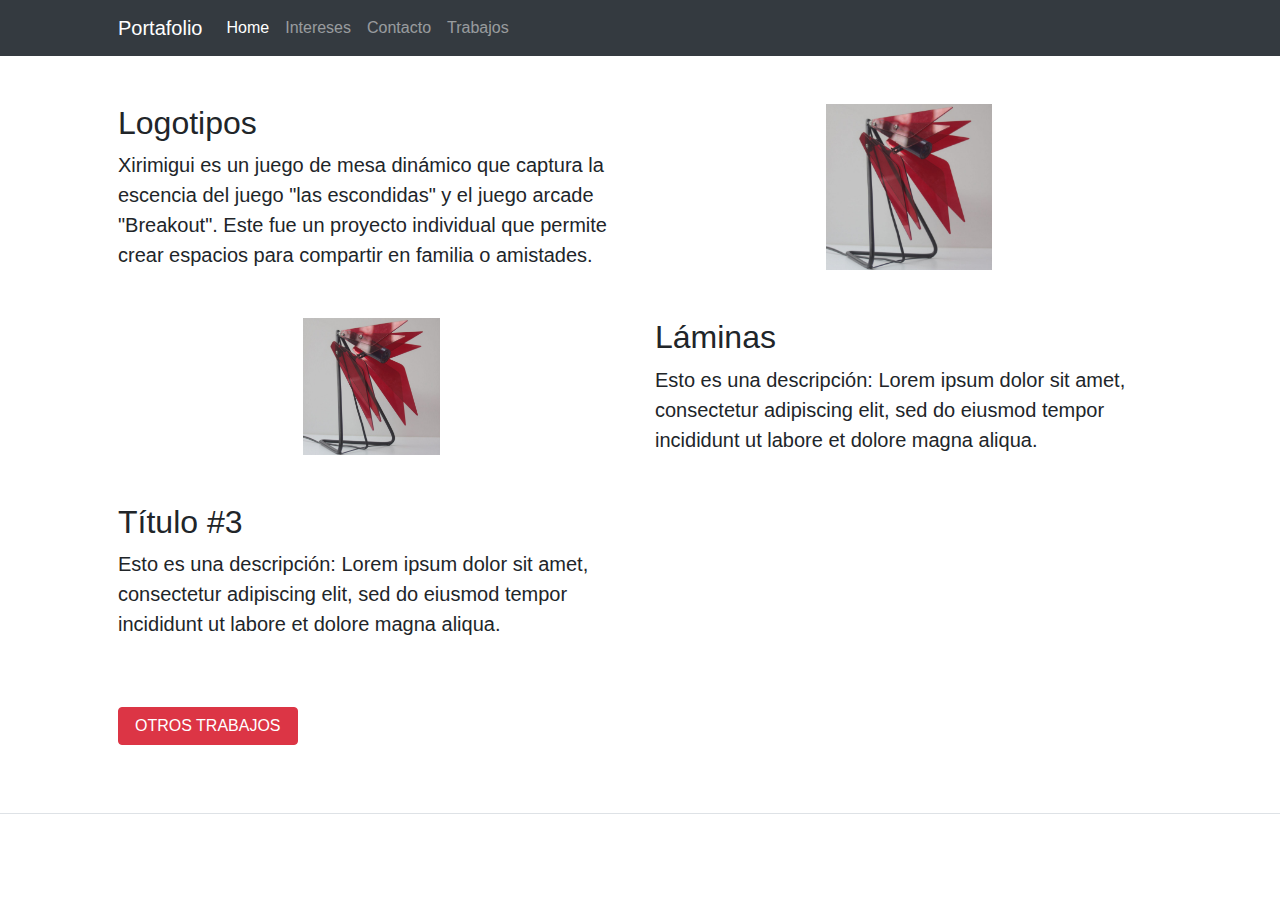
==== paginas/branding.html @ b3a4af9c "Add files via upload" ====
<!DOCTYPE html>
<html lang="en">
    <head>
        <meta charset="utf-8" />
        <meta name="viewport" content="width=device-width, initial-scale=1, shrink-to-fit=no" />
        <meta name="description" content="" />
        <meta name="author" content="" />
        <title>Branding
        </title>
        <!-- Favicon-->
        <link rel="icon" type="image/x-icon" href="assets/favicon.ico" />
        <link rel="stylesheet" href="https://maxcdn.bootstrapcdn.com/bootstrap/4.0.0/css/bootstrap.min.css">
        <!-- Bootstrap icons-->
        <link href="https://cdn.jsdelivr.net/npm/bootstrap-icons@1.4.1/font/bootstrap-icons.css" rel="stylesheet" />
        <link href="https://picsum.photos/">
        <!-- Core theme CSS (includes Bootstrap)-->
        <link href="css/style.css" rel="stylesheet" />
    </head>
    <body>
        <!-- Responsive navbar-->
        <nav class="navbar navbar-expand-lg navbar-dark bg-dark">
            <div class="container px-5">
                <a class="navbar-brand" href="#!">Portafolio</a>
                <button class="navbar-toggler" type="button" data-bs-toggle="collapse" data-bs-target="#navbarSupportedContent" aria-controls="navbarSupportedContent" aria-expanded="false" aria-label="Toggle navigation"><span class="navbar-toggler-icon"></span></button>
                <div class="collapse navbar-collapse" id="navbarSupportedContent">
                    <ul class="navbar-nav ms-auto mb-2 mb-lg-0">
                        <li class="nav-item"><a class="nav-link active" aria-current="page" href="#!">Home</a></li>
                        <li class="nav-item"><a class="nav-link" href="#!">Intereses</a></li>
                        <li class="nav-item"><a class="nav-link" href="#!">Contacto</a></li>
                        <li class="nav-item"><a class="nav-link" href="paginas/trabajos.html">Trabajos</a></li>
                    </ul>
                </div>
            </div>
        </nav>
     <section class="showcase py-5 border-bottom">
            <div class="container px-5">
                <div class="row gx-5 mb-5">
                    <div class="col-lg-6  order-lg-2 text-white showcase-img" style="background-image: url(img/kal.jpg); background-size:contain; background-repeat: no-repeat; background-position: center"></div>
                    <div class="col-lg-6 mb-5 order-lg-1 my-auto showcase-text">
                        <h2>Logotipos</h2>
                        <p class="lead mb-0">Xirimigui es un juego de mesa dinámico que captura la escencia del juego "las escondidas" y el juego arcade "Breakout". Este fue un proyecto individual que permite crear espacios para compartir en familia o amistades.</p>
                    </div>
                </div>
                <div class="row gx-5 mb-5">
                    <div class="col-lg-6 text-white showcase-img" style="background-image: url(img/kal.jpg); background-size:contain; background-repeat: no-repeat; background-position: center;"></div>
                    <div class="col-lg-6 mb-5 my-auto showcase-text">
                        <h2>Láminas</h2>
                        <p class="lead mb-0">Esto es una descripción: Lorem ipsum dolor sit amet, consectetur adipiscing elit, sed do eiusmod tempor incididunt ut labore et dolore magna aliqua.</p>
                       
                    </div>
                </div>
                <div class="row gx-5 ">
                    <div class="col-lg-6 order-lg-2 text-white showcase-img" style="background-image: url('img/foto-1.png');"></div>
                    <div class="col-lg-6 mb-3 order-lg-1 my-auto showcase-text">
                        <h2>Título #3</h2>
                        <p class="lead mb-5">Esto es una descripción: Lorem ipsum dolor sit amet, consectetur adipiscing elit, sed do eiusmod tempor incididunt ut labore et dolore magna aliqua.</p>
                        
                        <a href="index.html" class="btn btn-danger rounded-pill px-3 text-uppercase" style="margin: 20px 0px;">otros trabajos</a>
                    </div>
                </div>
            </div>
        </section>
    </body>

</html>
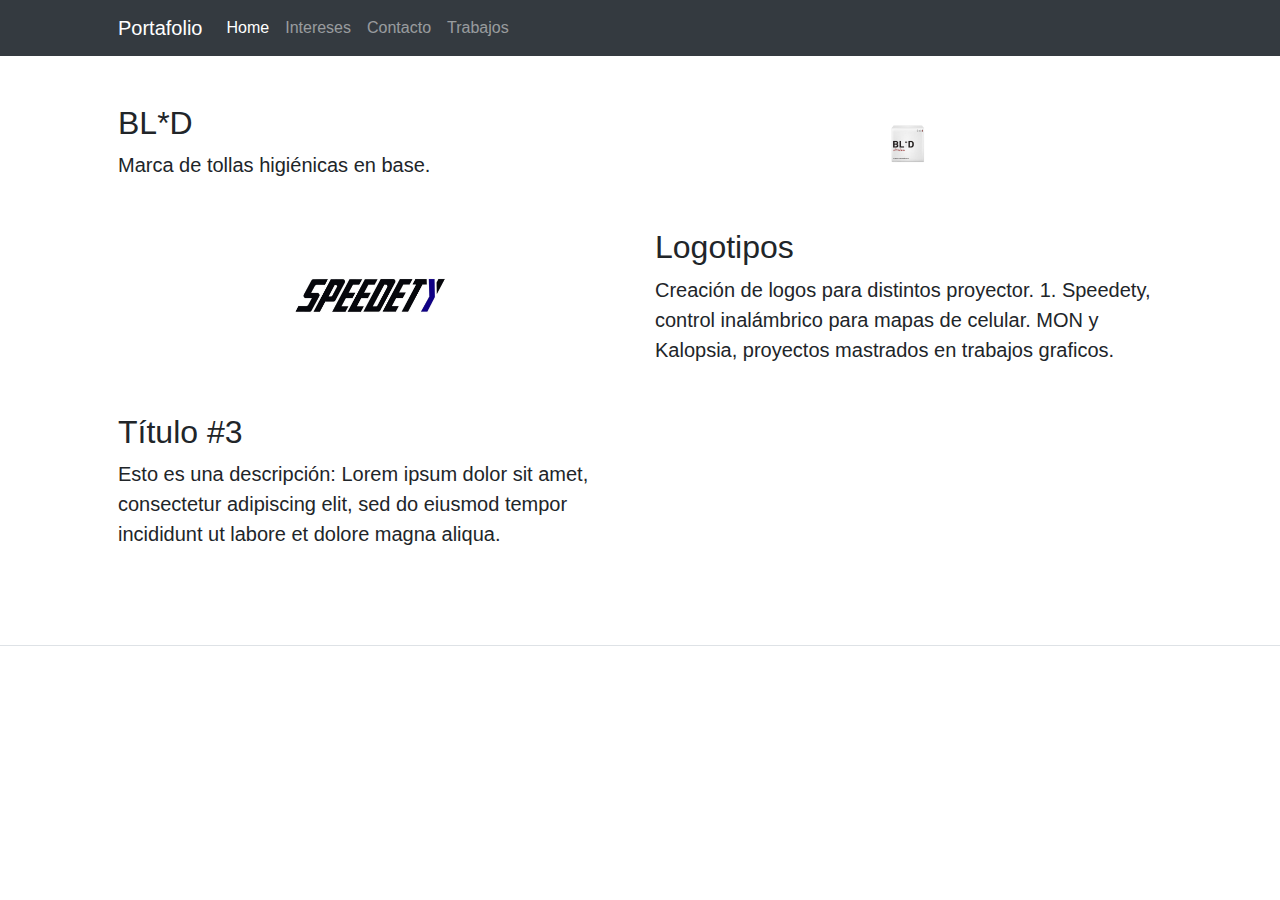
==== commit 0fec8cf7: "Add files via upload" ====
--- a/paginas/branding.html
+++ b/paginas/branding.html
@@ -2,17 +2,22 @@
 <html lang="en">
     <head>
         <meta charset="utf-8" />
-        <meta name="viewport" content="width=device-width, initial-scale=1, shrink-to-fit=no" />
+        <meta
+            name="viewport"
+            content="width=device-width, initial-scale=1, shrink-to-fit=no" />
         <meta name="description" content="" />
         <meta name="author" content="" />
-        <title>Branding
-        </title>
+        <title>Branding</title>
         <!-- Favicon-->
         <link rel="icon" type="image/x-icon" href="assets/favicon.ico" />
-        <link rel="stylesheet" href="https://maxcdn.bootstrapcdn.com/bootstrap/4.0.0/css/bootstrap.min.css">
+        <link
+            rel="stylesheet"
+            href="https://maxcdn.bootstrapcdn.com/bootstrap/4.0.0/css/bootstrap.min.css" />
         <!-- Bootstrap icons-->
-        <link href="https://cdn.jsdelivr.net/npm/bootstrap-icons@1.4.1/font/bootstrap-icons.css" rel="stylesheet" />
-        <link href="https://picsum.photos/">
+        <link
+            href="https://cdn.jsdelivr.net/npm/bootstrap-icons@1.4.1/font/bootstrap-icons.css"
+            rel="stylesheet" />
+        <link href="https://picsum.photos/" />
         <!-- Core theme CSS (includes Bootstrap)-->
         <link href="css/style.css" rel="stylesheet" />
     </head>
@@ -21,45 +26,94 @@
         <nav class="navbar navbar-expand-lg navbar-dark bg-dark">
             <div class="container px-5">
                 <a class="navbar-brand" href="#!">Portafolio</a>
-                <button class="navbar-toggler" type="button" data-bs-toggle="collapse" data-bs-target="#navbarSupportedContent" aria-controls="navbarSupportedContent" aria-expanded="false" aria-label="Toggle navigation"><span class="navbar-toggler-icon"></span></button>
-                <div class="collapse navbar-collapse" id="navbarSupportedContent">
+                <button
+                    class="navbar-toggler"
+                    type="button"
+                    data-bs-toggle="collapse"
+                    data-bs-target="#navbarSupportedContent"
+                    aria-controls="navbarSupportedContent"
+                    aria-expanded="false"
+                    aria-label="Toggle navigation">
+                    <span class="navbar-toggler-icon"></span>
+                </button>
+                <div
+                    class="collapse navbar-collapse"
+                    id="navbarSupportedContent">
                     <ul class="navbar-nav ms-auto mb-2 mb-lg-0">
-                        <li class="nav-item"><a class="nav-link active" aria-current="page" href="#!">Home</a></li>
-                        <li class="nav-item"><a class="nav-link" href="#!">Intereses</a></li>
-                        <li class="nav-item"><a class="nav-link" href="#!">Contacto</a></li>
-                        <li class="nav-item"><a class="nav-link" href="paginas/trabajos.html">Trabajos</a></li>
+                        <li class="nav-item">
+                            <a
+                                class="nav-link active"
+                                aria-current="page"
+                                href="#!"
+                                >Home</a
+                            >
+                        </li>
+                        <li class="nav-item">
+                            <a class="nav-link" href="#!">Intereses</a>
+                        </li>
+                        <li class="nav-item">
+                            <a class="nav-link" href="#!">Contacto</a>
+                        </li>
+                        <li class="nav-item">
+                            <a class="nav-link" href="paginas/trabajos.html"
+                                >Trabajos</a
+                            >
+                        </li>
                     </ul>
                 </div>
             </div>
         </nav>
-     <section class="showcase py-5 border-bottom">
+        <section class="showcase py-5 border-bottom">
             <div class="container px-5">
                 <div class="row gx-5 mb-5">
-                    <div class="col-lg-6  order-lg-2 text-white showcase-img" style="background-image: url(img/kal.jpg); background-size:contain; background-repeat: no-repeat; background-position: center"></div>
+                    <div
+                        class="col-lg-6 order-lg-2 text-white showcase-img"
+                        style="
+                            background-image: url(img/Blid.jpg);
+                            background-size: contain;
+                            background-repeat: no-repeat;
+                            background-position: center;
+                        "></div>
                     <div class="col-lg-6 mb-5 order-lg-1 my-auto showcase-text">
-                        <h2>Logotipos</h2>
-                        <p class="lead mb-0">Xirimigui es un juego de mesa dinámico que captura la escencia del juego "las escondidas" y el juego arcade "Breakout". Este fue un proyecto individual que permite crear espacios para compartir en familia o amistades.</p>
+                        <h2>BL*D</h2>
+                        <p class="lead mb-0">
+                            Marca de tollas higiénicas en base.
+                        </p>
                     </div>
                 </div>
                 <div class="row gx-5 mb-5">
-                    <div class="col-lg-6 text-white showcase-img" style="background-image: url(img/kal.jpg); background-size:contain; background-repeat: no-repeat; background-position: center;"></div>
+                    <div
+                        class="col-lg-6 text-white showcase-img"
+                        style="
+                            background-image: url(img/spe.jpg);
+                            background-size: contain;
+                            background-repeat: no-repeat;
+                            background-position: center;
+                        "></div>
                     <div class="col-lg-6 mb-5 my-auto showcase-text">
-                        <h2>Láminas</h2>
-                        <p class="lead mb-0">Esto es una descripción: Lorem ipsum dolor sit amet, consectetur adipiscing elit, sed do eiusmod tempor incididunt ut labore et dolore magna aliqua.</p>
-                       
+                        <h2>Logotipos</h2>
+                        <p class="lead mb-0">
+                            Creación de logos para distintos proyector. 1.
+                            Speedety, control inalámbrico para mapas de celular.
+                            MON y Kalopsia, proyectos mastrados en trabajos
+                            graficos.
+                        </p>
                     </div>
                 </div>
-                <div class="row gx-5 ">
-                    <div class="col-lg-6 order-lg-2 text-white showcase-img" style="background-image: url('img/foto-1.png');"></div>
+                <div class="row gx-5">
+                    <div
+                        class="col-lg-6 order-lg-2 text-white showcase-img"
+                        style="background-image: url('img/foto-1.png')"></div>
                     <div class="col-lg-6 mb-3 order-lg-1 my-auto showcase-text">
                         <h2>Título #3</h2>
-                        <p class="lead mb-5">Esto es una descripción: Lorem ipsum dolor sit amet, consectetur adipiscing elit, sed do eiusmod tempor incididunt ut labore et dolore magna aliqua.</p>
-                        
-                        <a href="index.html" class="btn btn-danger rounded-pill px-3 text-uppercase" style="margin: 20px 0px;">otros trabajos</a>
+                        <p class="lead mb-5">
+                            Esto es una descripción: Lorem ipsum dolor sit amet,
+                            consectetur adipiscing elit, sed do eiusmod tempor
+                            incididunt ut labore et dolore magna aliqua.
+                        </p>
                     </div>
                 </div>
             </div>
         </section>
     </body>
-
-</html>+</html>
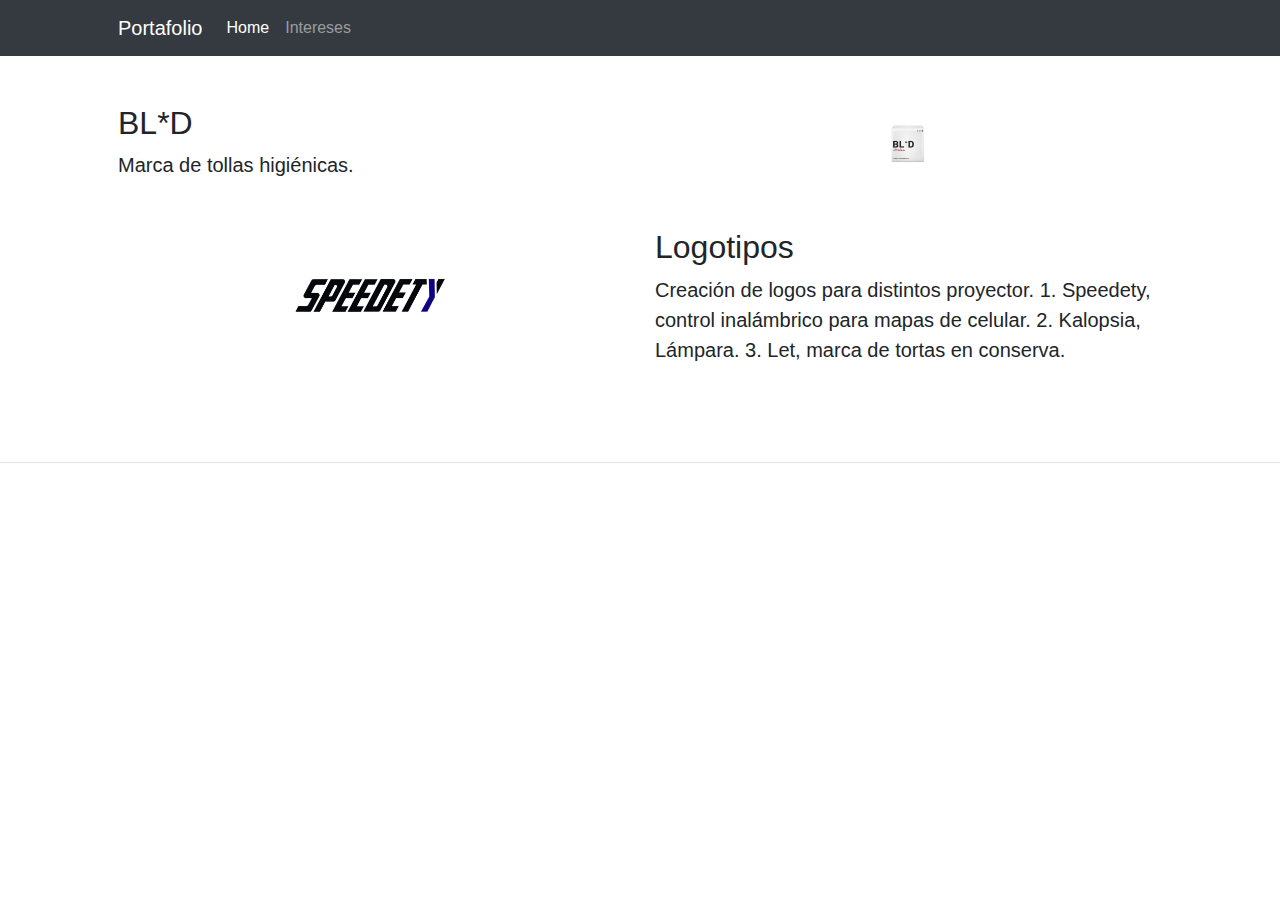
==== commit a3b4e569: "Add files via upload" ====
--- a/paginas/branding.html
+++ b/paginas/branding.html
@@ -51,14 +51,7 @@
                         <li class="nav-item">
                             <a class="nav-link" href="#!">Intereses</a>
                         </li>
-                        <li class="nav-item">
-                            <a class="nav-link" href="#!">Contacto</a>
-                        </li>
-                        <li class="nav-item">
-                            <a class="nav-link" href="paginas/trabajos.html"
-                                >Trabajos</a
-                            >
-                        </li>
+                       
                     </ul>
                 </div>
             </div>
@@ -77,7 +70,7 @@
                     <div class="col-lg-6 mb-5 order-lg-1 my-auto showcase-text">
                         <h2>BL*D</h2>
                         <p class="lead mb-0">
-                            Marca de tollas higiénicas en base.
+                            Marca de tollas higiénicas.
                         </p>
                     </div>
                 </div>
@@ -95,8 +88,7 @@
                         <p class="lead mb-0">
                             Creación de logos para distintos proyector. 1.
                             Speedety, control inalámbrico para mapas de celular.
-                            MON y Kalopsia, proyectos mastrados en trabajos
-                            graficos.
+                         2. Kalopsia, Lámpara. 3. Let, marca de tortas en conserva.
                         </p>
                     </div>
                 </div>
@@ -104,14 +96,7 @@
                     <div
                         class="col-lg-6 order-lg-2 text-white showcase-img"
                         style="background-image: url('img/foto-1.png')"></div>
-                    <div class="col-lg-6 mb-3 order-lg-1 my-auto showcase-text">
-                        <h2>Título #3</h2>
-                        <p class="lead mb-5">
-                            Esto es una descripción: Lorem ipsum dolor sit amet,
-                            consectetur adipiscing elit, sed do eiusmod tempor
-                            incididunt ut labore et dolore magna aliqua.
-                        </p>
-                    </div>
+                   
                 </div>
             </div>
         </section>
